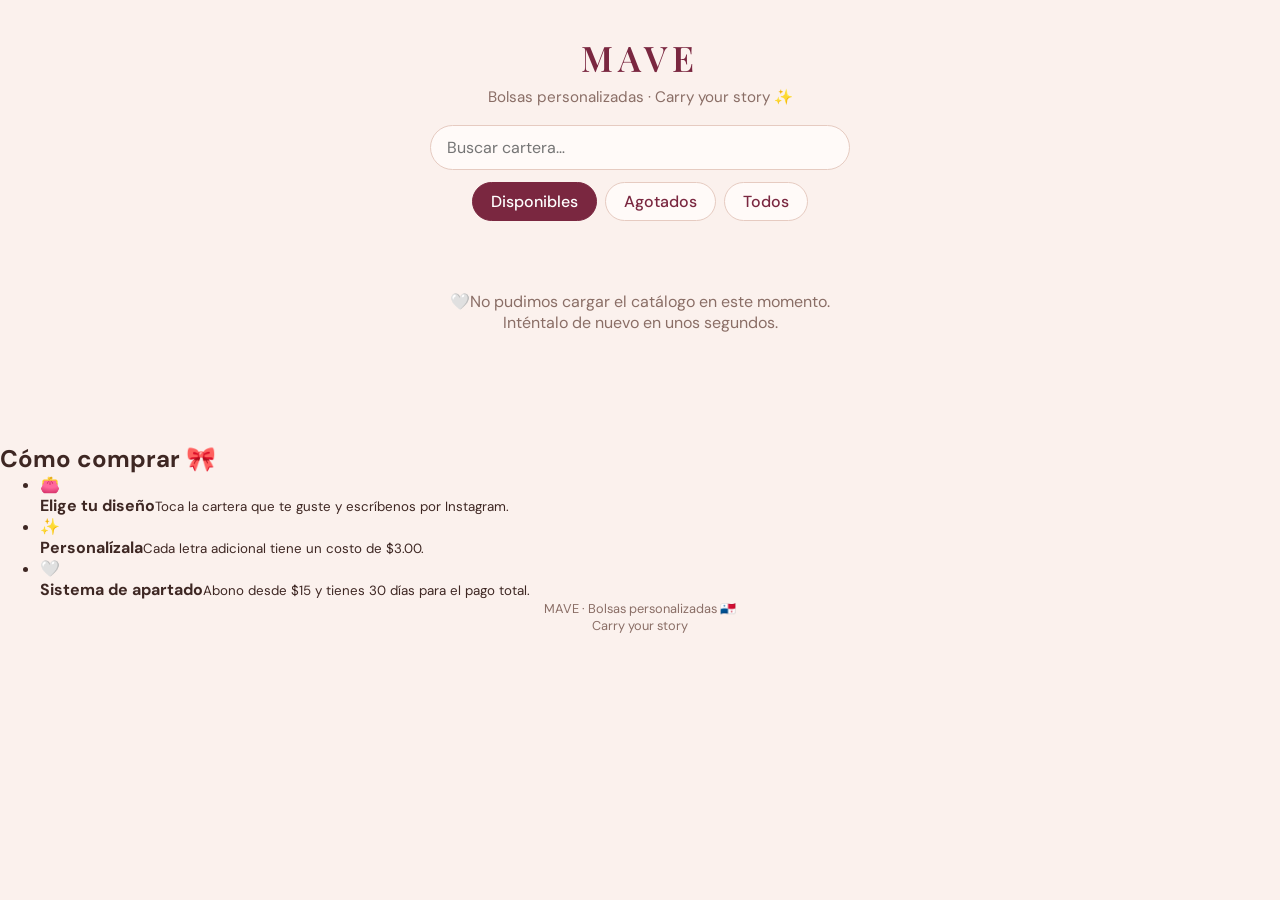
==== catalogo-publico/index.html @ 4998f4e4 "Catálogo público: fotos del carrusel llenan el espacio (cover) Co-Authored-By: Claude Sonnet 5.5 <no" ====
<!DOCTYPE html>
<html lang="es">
<head>
<meta charset="utf-8">
<meta name="viewport" content="width=device-width,initial-scale=1">
<title>MAVE · Carteras</title>
<meta name="description" content="Catálogo de carteras MAVE. Disponibilidad al día.">
<link rel="preconnect" href="https://fonts.googleapis.com">
<link href="https://fonts.googleapis.com/css2?family=DM+Sans:wght@400;500;600&family=Playfair+Display:wght@500;600&display=swap" rel="stylesheet">
<style>
:root{--cream:#FBF1ED;--cream-deep:#F4DCD6;--wine:#7A2740;--wine-soft:#96425A;--line:#E6CBC1;--gold:#C9A27E;--ink:#3E2723;--soft:#8A6E66;--white:#FFFAF8;--good:#4C6B4F;--warn:#B9772E;--bad:#A23B2E}
*{box-sizing:border-box;margin:0}
html,body{overflow-x:hidden}
body{font-family:'DM Sans',sans-serif;background:var(--cream);color:var(--ink);min-height:100vh}
header{text-align:center;padding:34px 16px 18px}
header h1{font-family:'Playfair Display',serif;font-weight:600;color:var(--wine);font-size:2.2rem;letter-spacing:.14em}
header p{color:var(--soft);margin-top:6px;font-size:.95rem}
.bar{max-width:1100px;margin:0 auto;padding:0 16px 14px;display:flex;flex-direction:column;gap:12px;align-items:center}
.bar input{width:100%;max-width:420px;padding:11px 16px;border:1px solid var(--line);border-radius:999px;background:var(--white);font:inherit;color:var(--ink);outline:none}
.bar input:focus{border-color:var(--wine-soft)}
.chips{display:flex;gap:8px;flex-wrap:wrap;justify-content:center}
.chip{border:1px solid var(--line);background:var(--white);color:var(--wine);padding:8px 18px;border-radius:999px;font:inherit;font-weight:500;cursor:pointer}
.chip.on{background:var(--wine);color:#fff;border-color:var(--wine)}
.grid{max-width:1100px;margin:0 auto;padding:6px 16px 60px;display:grid;grid-template-columns:repeat(2,minmax(0,1fr));gap:14px}
@media(min-width:700px){.grid{grid-template-columns:repeat(3,minmax(0,1fr));gap:20px}}
@media(min-width:980px){.grid{grid-template-columns:repeat(4,minmax(0,1fr))}}
.card{background:var(--white);border:1px solid var(--line);border-radius:12px;overflow:hidden;cursor:pointer;display:flex;flex-direction:column;transition:transform .15s,box-shadow .15s}
.card:hover{transform:translateY(-2px);box-shadow:0 8px 22px rgba(122,39,64,.12)}
.ph{position:relative;aspect-ratio:1/1;background:var(--cream-deep);display:flex;align-items:center;justify-content:center;font-size:44px}
.ph img{width:100%;height:100%;object-fit:cover;display:block}
.card.out .ph img{filter:grayscale(.6);opacity:.65}
.badge{position:absolute;top:8px;left:8px;font-size:.72rem;font-weight:600;padding:4px 10px;border-radius:999px;background:#fff;box-shadow:0 1px 4px rgba(0,0,0,.12)}
.b-disponible{color:var(--good)}.b-ultimas{color:var(--warn)}.b-agotado{color:var(--bad)}
.info{padding:10px 12px 14px}
.info h3{font-size:.95rem;font-weight:600;line-height:1.25}
.info .pr{font-family:'Playfair Display',serif;color:var(--wine);margin-top:4px;font-size:1.1rem}
.msg{grid-column:1/-1;text-align:center;color:var(--soft);padding:50px 10px}
footer{text-align:center;color:var(--soft);font-size:.8rem;padding:0 16px 30px}
#lb{position:fixed;inset:0;background:rgba(40,18,24,.94);display:none;z-index:50;flex-direction:column;align-items:center;justify-content:center;padding:14px;overflow-y:auto}
#lb.on{display:flex}
.car{position:relative;width:min(92vw,520px);flex:none}
.slides{display:flex;overflow-x:auto;scroll-snap-type:x mandatory;scrollbar-width:none;border-radius:12px;background:var(--cream-deep);aspect-ratio:1/1}
.slides::-webkit-scrollbar{display:none}
.slide{flex:0 0 100%;scroll-snap-align:center;display:flex;align-items:center;justify-content:center;font-size:80px}
.slide img{width:100%;height:100%;object-fit:cover;display:block}
.dots{display:flex;gap:7px;margin-top:10px;min-height:10px}
.dots i{width:8px;height:8px;border-radius:50%;background:rgba(255,255,255,.35);cursor:pointer}
.dots i.on{background:var(--gold)}
#lb .det{color:#fff;text-align:center;margin-top:10px;max-width:520px}
#lb .det h2{font-family:'Playfair Display',serif;font-weight:500;font-size:1.3rem}
#lb .det .d{opacity:.85;font-size:.92rem;margin-top:5px;line-height:1.45;white-space:pre-line}
#lb .det .p{color:var(--gold);font-size:1.3rem;margin-top:8px;font-family:'Playfair Display',serif}
#lb .ask{margin-top:12px;display:inline-block;background:var(--wine-soft);color:#fff;border:0;padding:12px 24px;border-radius:999px;font:inherit;font-weight:600;cursor:pointer;text-decoration:none}
#lb .x{position:absolute;top:12px;right:12px;background:rgba(255,255,255,.16);color:#fff;border:0;width:42px;height:42px;border-radius:50%;font-size:24px;cursor:pointer;z-index:2}
.car .nv{position:absolute;top:50%;transform:translateY(-50%);background:rgba(255,255,255,.75);color:var(--wine);border:0;width:38px;height:38px;border-radius:50%;font-size:24px;cursor:pointer}
.car .pv{left:8px}.car .nx{right:8px}
.car.one .nv,.car.one~.dots{display:none}
.pn{display:flex;gap:10px;margin:14px 0 6px}
.pn button{background:transparent;border:1px solid rgba(255,255,255,.35);color:#fff;padding:8px 16px;border-radius:999px;font:inherit;font-size:.85rem;cursor:pointer}
.note{font-size:.8rem;opacity:.75;margin-top:8px;min-height:1em}
</style>
</head>
<body>
<header><h1>MAVE</h1><p>Bolsas personalizadas · Carry your story ✨</p></header>
<div class="bar">
  <input type="search" id="q" placeholder="Buscar cartera…" autocomplete="off">
  <div class="chips" id="chips"></div>
</div>
<main class="grid" id="grid"><div class="msg"><span class="big">👛</span>Preparando las carteras para ti…</div></main>
<section class="how">
  <h2>Cómo comprar 🎀</h2>
  <ul>
    <li><span>👛</span><div><b>Elige tu diseño</b><small>Toca la cartera que te guste y escríbenos por Instagram.</small></div></li>
    <li><span>✨</span><div><b>Personalízala</b><small>Cada letra adicional tiene un costo de $3.00.</small></div></li>
    <li><span>🤍</span><div><b>Sistema de apartado</b><small>Abono desde $15 y tienes 30 días para el pago total.</small></div></li>
  </ul>
</section>
<footer>MAVE · Bolsas personalizadas 🇵🇦<br>Carry your story</footer>

<div id="lb" role="dialog" aria-modal="true">
  <button class="x" id="lbx" aria-label="Cerrar">×</button>
  <div class="car" id="car">
    <div class="slides" id="slides"></div>
    <button class="nv pv" id="lbp" aria-label="Foto anterior">‹</button>
    <button class="nv nx" id="lbn" aria-label="Foto siguiente">›</button>
  </div>
  <div class="dots" id="dots"></div>
  <div class="det" id="lbd"></div>
  <div class="pn"><button id="prv">‹ Anterior</button><button id="nxt">Siguiente ›</button></div>
</div>

<script>
/* ===== Configuración ===== */
var IG_USER = 'mavebags.pa';   // tu usuario de Instagram sin @ (si queda vacío, se oculta el botón de pedir)
var API = 'https://aagsotpxkvjeblmbcbtd.supabase.co/rest/v1/rpc/';
var KEY = 'sb_publishable_l7d_aPCwLSU8mdBv2jCQnQ_xAYNmWW9';

var ALL = [], filter = 'disponibles', view = [], cur = -1, full = {};
var LABEL = {disponible:'Disponible', ultimas:'Últimas unidades', agotado:'Agotado'};
var SOON = {disponible:'Lista para ti 🤍', ultimas:'Quedan muy pocas ✨', agotado:'Se agotó, pero puedes preguntar por ella 🎀'};
function esc(s){return String(s==null?'':s).replace(/[&<>"']/g,function(c){return {'&':'&amp;','<':'&lt;','>':'&gt;','"':'&quot;',"'":'&#39;'}[c]})}
function money(n){n=Number(n);return n>0?'$'+(Math.round(n*100)/100).toFixed(n%1?2:0):''}
function rpc(fn,body){
  return fetch(API+fn,{method:'POST',headers:{apikey:KEY,Authorization:'Bearer '+KEY,'Content-Type':'application/json'},body:JSON.stringify(body||{})}).then(function(r){if(!r.ok)throw new Error(r.status);return r.json()});
}
function apply(){
  var q=document.getElementById('q').value.trim().toLowerCase();
  view=ALL.filter(function(p){
    if(filter==='disponibles'&&p.status==='agotado')return false;
    if(filter==='agotados'&&p.status!=='agotado')return false;
    return !q||(p.name||'').toLowerCase().indexOf(q)>-1||(p.description||'').toLowerCase().indexOf(q)>-1;
  });
  var g=document.getElementById('grid');
  if(!view.length){g.innerHTML='<div class="msg"><span class="big">🎀</span>No encontramos carteras con esa búsqueda.<br>Prueba con otro nombre o toca “Todos”.</div>';return}
  g.innerHTML=view.map(function(p,i){
    return '<div class="card'+(p.status==='agotado'?' out':'')+'" data-i="'+i+'"><div class="ph" data-ref="'+esc(p.ref)+'">'+
      (p.thumb?'<img src="'+esc(p.thumb)+'" alt="'+esc(p.name)+'" loading="lazy">':'&#128092;')+
      '<span class="badge b-'+p.status+'">'+LABEL[p.status]+'</span></div><div class="info"><h3>'+esc(p.name)+'</h3>'+
      (money(p.price)?'<div class="pr">'+money(p.price)+'</div>':'')+'</div></div>';
  }).join('');
  /* fotos sin miniatura: se cargan al aparecer en pantalla */
  if('IntersectionObserver' in window){
    var io=new IntersectionObserver(function(es){es.forEach(function(e){
      if(!e.isIntersecting)return; io.unobserve(e.target);
      var el=e.target, ref=el.getAttribute('data-ref'); if(el.querySelector('img'))return;
      getFull(ref).then(function(src){if(src&&!el.querySelector('img')){var im=new Image();im.alt='';im.onload=function(){el.firstChild.nodeType===3&&el.removeChild(el.firstChild);el.insertBefore(im,el.firstChild)};im.src=src}});
    })},{rootMargin:'200px'});
    document.querySelectorAll('.ph').forEach(function(el){if(!el.querySelector('img'))io.observe(el)});
  }
}
function getFull(ref){
  if(full[ref]!==undefined)return Promise.resolve(full[ref]);
  return rpc('public_catalog_photo',{p_ref:ref}).then(function(s){full[ref]=s||'';return full[ref]}).catch(function(){return ''});
}
function chips(){
  var c=document.getElementById('chips'),o=[['disponibles','Disponibles'],['agotados','Agotados'],['todos','Todos']];
  c.innerHTML=o.map(function(x){return '<button class="chip'+(filter===x[0]?' on':'')+'" data-f="'+x[0]+'">'+x[1]+'</button>'}).join('');
}
var extras={}, slideN=0;
function getExtras(ref){
  if(extras[ref]!==undefined)return Promise.resolve(extras[ref]);
  return rpc('public_catalog_extras',{p_ref:ref}).then(function(a){extras[ref]=Array.isArray(a)?a:[];return extras[ref]}).catch(function(){return []});
}
function slideHtml(src,alt){return '<div class="slide">'+(src?'<img src="'+esc(src)+'" alt="'+esc(alt)+'">':'&#128092;')+'</div>'}
function setDots(){
  var n=document.querySelectorAll('.slide').length, car=document.getElementById('car'), sl=document.getElementById('slides');
  slideN=n; car.className='car'+(n<2?' one':'');
  var k=Math.round(sl.scrollLeft/(sl.clientWidth||1));
  document.getElementById('dots').innerHTML=Array.apply(null,Array(n)).map(function(_,j){return '<i data-s="'+j+'"'+(j===k?' class="on"':'')+'></i>'}).join('');
}
function goSlide(d){var sl=document.getElementById('slides');sl.scrollBy({left:d*sl.clientWidth,behavior:'smooth'})}
function open(i){
  cur=i;var p=view[i];if(!p)return;
  var sl=document.getElementById('slides');sl.scrollLeft=0;
  sl.innerHTML=slideHtml(p.thumb,p.name);setDots();
  getFull(p.ref).then(function(src){if(src&&view[cur]===p){var f=sl.firstChild;if(f)f.outerHTML=slideHtml(src,p.name)}});
  getExtras(p.ref).then(function(list){
    if(view[cur]!==p)return;
    sl.insertAdjacentHTML('beforeend',list.map(function(x,j){return slideHtml(x,p.name+' foto '+(j+2))}).join(''));setDots();
  });
  document.getElementById('lbd').innerHTML='<h2>'+esc(p.name)+'</h2>'+(p.description?'<div class="d">'+esc(p.description)+'</div>':'')+
    (money(p.price)?'<div class="p">'+money(p.price)+'</div>':'')+'<div class="d b-'+p.status+'" style="color:#fff">'+LABEL[p.status]+' · '+SOON[p.status]+'</div>'+
    ((IG_USER&&p.status!=='agotado')?'<a class="ask" id="ask" href="https://ig.me/m/'+encodeURIComponent(IG_USER)+'" target="_blank" rel="noopener">Pedir por Instagram 🎀</a><div class="note" id="note"></div>':'');
  document.getElementById('lb').classList.add('on');
  var a=document.getElementById('ask');
  if(a)a.addEventListener('click',function(){
    var t='Hola 🤍✨ Me interesa esta cartera: '+p.name+(money(p.price)?' ('+money(p.price)+')':'')+'. ¿Me das más información, por favor? 🎀',n=document.getElementById('note');
    try{navigator.clipboard.writeText(t);n.textContent='Copiamos tu mensaje 🤍 Pégalo en el chat y ya estamos contigo.'}catch(x){}
  });
}
function close(){document.getElementById('lb').classList.remove('on');cur=-1}
function step(d){if(cur<0||!view.length)return;open((cur+d+view.length)%view.length)}
document.getElementById('chips').addEventListener('click',function(e){var f=e.target.getAttribute('data-f');if(f){filter=f;chips();apply()}});
document.getElementById('q').addEventListener('input',apply);
document.getElementById('grid').addEventListener('click',function(e){var c=e.target.closest('.card');if(c)open(+c.getAttribute('data-i'))});
document.getElementById('lbx').onclick=close;
document.getElementById('lbp').onclick=function(){goSlide(-1)};
document.getElementById('lbn').onclick=function(){goSlide(1)};
document.getElementById('prv').onclick=function(){step(-1)};
document.getElementById('nxt').onclick=function(){step(1)};
document.getElementById('dots').addEventListener('click',function(e){var j=e.target.getAttribute('data-s');if(j!=null){var sl=document.getElementById('slides');sl.scrollTo({left:j*sl.clientWidth,behavior:'smooth'})}});
document.getElementById('slides').addEventListener('scroll',function(){clearTimeout(window.__st);window.__st=setTimeout(setDots,60)});
document.getElementById('lb').addEventListener('click',function(e){if(e.target.id==='lb')close()});
document.addEventListener('keydown',function(e){if(cur<0)return;if(e.key==='Escape')close();if(e.key==='ArrowLeft')goSlide(-1);if(e.key==='ArrowRight')goSlide(1)});
chips();
rpc('public_catalog').then(function(r){ALL=r||[];apply()}).catch(function(){
  document.getElementById('grid').innerHTML='<div class="msg"><span class="big">🤍</span>No pudimos cargar el catálogo en este momento.<br>Inténtalo de nuevo en unos segundos.</div>';});
</script>
</body>
</html>
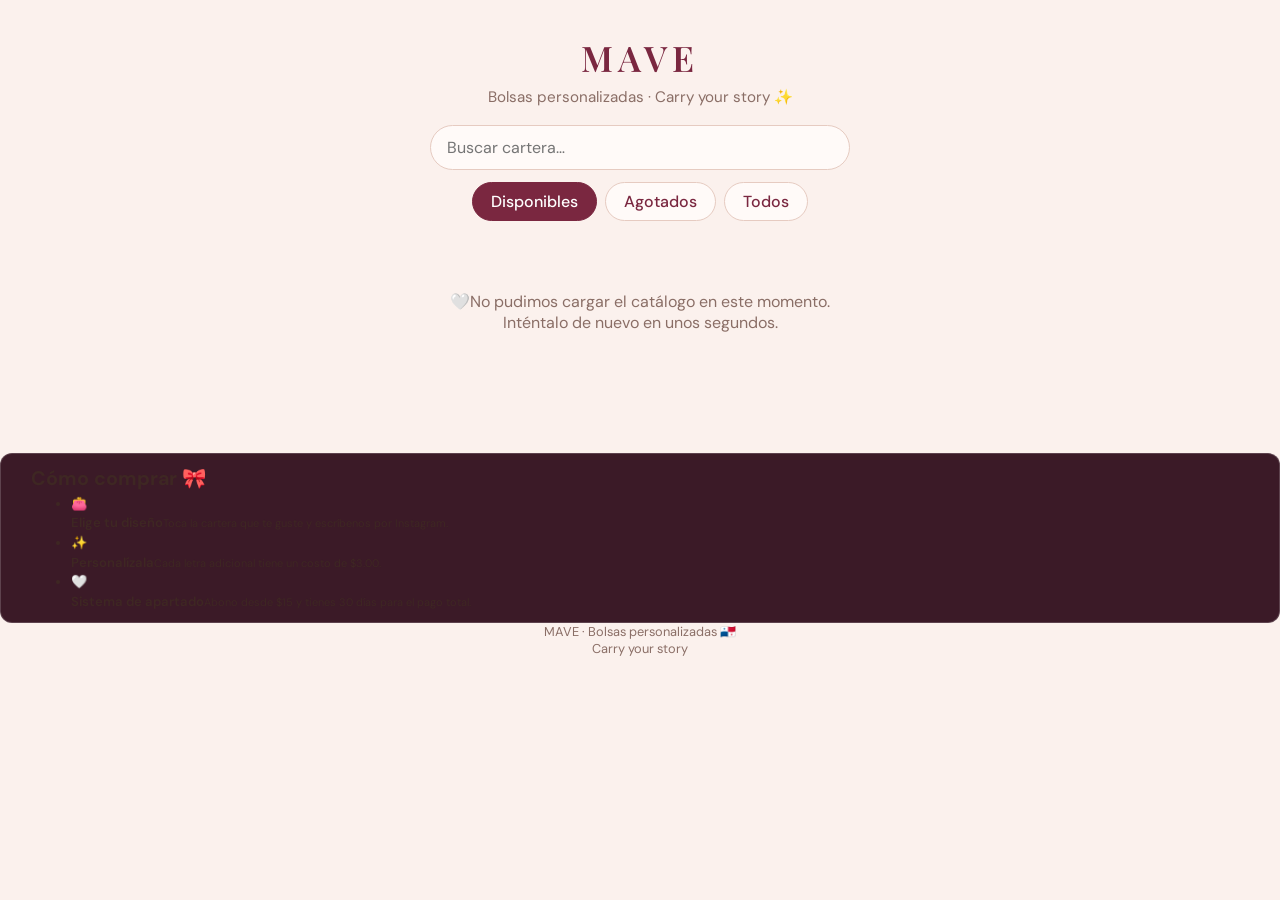
==== commit 0765067e: "Catálogo público: instrucciones de 3 pasos debajo del botón de Instagram Co-Authored-By: Claude Sonn" ====
--- a/catalogo-publico/index.html
+++ b/catalogo-publico/index.html
@@ -41,8 +41,8 @@
 .car{position:relative;width:min(92vw,520px);flex:none}
 .slides{display:flex;overflow-x:auto;scroll-snap-type:x mandatory;scrollbar-width:none;border-radius:12px;background:var(--cream-deep);aspect-ratio:1/1}
 .slides::-webkit-scrollbar{display:none}
-.slide{flex:0 0 100%;scroll-snap-align:center;display:flex;align-items:center;justify-content:center;font-size:80px}
-.slide img{width:100%;height:100%;object-fit:cover;display:block}
+.slide{flex:0 0 100%;scroll-snap-align:center;position:relative;display:flex;align-items:center;justify-content:center;font-size:80px}
+.slide img{position:absolute;top:0;left:0;width:100%;height:100%;object-fit:cover;display:block}
 .dots{display:flex;gap:7px;margin-top:10px;min-height:10px}
 .dots i{width:8px;height:8px;border-radius:50%;background:rgba(255,255,255,.35);cursor:pointer}
 .dots i.on{background:var(--gold)}
@@ -58,6 +58,8 @@
 .pn{display:flex;gap:10px;margin:14px 0 6px}
 .pn button{background:transparent;border:1px solid rgba(255,255,255,.35);color:#fff;padding:8px 16px;border-radius:999px;font:inherit;font-size:.85rem;cursor:pointer}
 .note{font-size:.8rem;opacity:.75;margin-top:8px;min-height:1em}
+.how{margin:10px 0 0;padding:10px 14px 10px 30px;font-size:.82rem;line-height:1.5;background:#3b1a27;border:1px solid rgba(255,255,255,.18);border-radius:12px;text-align:left}
+.how b{font-weight:600}
 </style>
 </head>
 <body>
@@ -141,7 +143,7 @@
   if(extras[ref]!==undefined)return Promise.resolve(extras[ref]);
   return rpc('public_catalog_extras',{p_ref:ref}).then(function(a){extras[ref]=Array.isArray(a)?a:[];return extras[ref]}).catch(function(){return []});
 }
-function slideHtml(src,alt){return '<div class="slide">'+(src?'<img src="'+esc(src)+'" alt="'+esc(alt)+'">':'&#128092;')+'</div>'}
+function slideHtml(src,alt){return '<div class="slide">'+(src?'<img src="'+esc(src)+'" alt="'+esc(alt)+'" onerror="var s=this.parentNode;if(s.parentNode.children.length>1){s.parentNode.removeChild(s);setDots()}">':'&#128092;')+'</div>'}
 function setDots(){
   var n=document.querySelectorAll('.slide').length, car=document.getElementById('car'), sl=document.getElementById('slides');
   slideN=n; car.className='car'+(n<2?' one':'');
@@ -156,16 +158,20 @@
   getFull(p.ref).then(function(src){if(src&&view[cur]===p){var f=sl.firstChild;if(f)f.outerHTML=slideHtml(src,p.name)}});
   getExtras(p.ref).then(function(list){
     if(view[cur]!==p)return;
-    sl.insertAdjacentHTML('beforeend',list.map(function(x,j){return slideHtml(x,p.name+' foto '+(j+2))}).join(''));setDots();
+    sl.insertAdjacentHTML('beforeend',list.filter(function(x){return typeof x==='string'&&x.length>20}).map(function(x,j){return slideHtml(x,p.name+' foto '+(j+2))}).join(''));setDots();
   });
   document.getElementById('lbd').innerHTML='<h2>'+esc(p.name)+'</h2>'+(p.description?'<div class="d">'+esc(p.description)+'</div>':'')+
     (money(p.price)?'<div class="p">'+money(p.price)+'</div>':'')+'<div class="d b-'+p.status+'" style="color:#fff">'+LABEL[p.status]+' · '+SOON[p.status]+'</div>'+
-    ((IG_USER&&p.status!=='agotado')?'<a class="ask" id="ask" href="https://ig.me/m/'+encodeURIComponent(IG_USER)+'" target="_blank" rel="noopener">Pedir por Instagram 🎀</a><div class="note" id="note"></div>':'');
+    ((IG_USER&&p.status!=='agotado')?'<a class="ask" id="ask" href="https://ig.me/m/'+encodeURIComponent(IG_USER)+'" target="_blank" rel="noopener">Pedir por Instagram 🎀</a><div class="note" id="note"></div><ol class="how"><li>Toca <b>Pedir por Instagram</b>. Copiamos tu mensaje con la cartera.</li><li>En el chat, mantén presionado el espacio de escribir y toca <b>Pegar</b>.</li><li>Envía el mensaje y te respondemos 🤍</li></ol>':'');
   document.getElementById('lb').classList.add('on');
   var a=document.getElementById('ask');
   if(a)a.addEventListener('click',function(){
-    var t='Hola 🤍✨ Me interesa esta cartera: '+p.name+(money(p.price)?' ('+money(p.price)+')':'')+'. ¿Me das más información, por favor? 🎀',n=document.getElementById('note');
-    try{navigator.clipboard.writeText(t);n.textContent='Copiamos tu mensaje 🤍 Pégalo en el chat y ya estamos contigo.'}catch(x){}
+    var link=location.origin+location.pathname+'#b='+encodeURIComponent(p.ref);
+    var t='Hola 🤍✨ Me interesa esta cartera: '+p.name+(money(p.price)?' ('+money(p.price)+')':'')+'.\nAquí la veo: '+link+'\n¿Me das más información, por favor? 🎀',n=document.getElementById('note');
+    var ok=false;
+    try{navigator.clipboard.writeText(t).then(function(){},function(){});ok=true}catch(x){}
+    if(!ok){try{var ta=document.createElement('textarea');ta.value=t;ta.style.position='fixed';ta.style.opacity='0';document.body.appendChild(ta);ta.select();ok=document.execCommand('copy');document.body.removeChild(ta)}catch(x2){}}
+    n.textContent=ok?'Copiamos tu mensaje con la cartera 🤍 Pégalo en el chat y ya estamos contigo.':'Copia este mensaje y pégalo en el chat: '+t;
   });
 }
 function close(){document.getElementById('lb').classList.remove('on');cur=-1}
@@ -183,7 +189,11 @@
 document.getElementById('lb').addEventListener('click',function(e){if(e.target.id==='lb')close()});
 document.addEventListener('keydown',function(e){if(cur<0)return;if(e.key==='Escape')close();if(e.key==='ArrowLeft')goSlide(-1);if(e.key==='ArrowRight')goSlide(1)});
 chips();
-rpc('public_catalog').then(function(r){ALL=r||[];apply()}).catch(function(){
+rpc('public_catalog').then(function(r){ALL=r||[];apply();
+  var m=/[#&]b=([^&]+)/.exec(location.hash||'');
+  if(m){var ref=decodeURIComponent(m[1]),k=-1;ALL.forEach(function(p,j){if(String(p.ref)===ref)k=j});
+    if(k>-1){if(ALL[k].status==='agotado'){filter='todos';chips();apply()}var vi=view.indexOf(ALL[k]);if(vi>-1)open(vi)}}
+}).catch(function(){
   document.getElementById('grid').innerHTML='<div class="msg"><span class="big">🤍</span>No pudimos cargar el catálogo en este momento.<br>Inténtalo de nuevo en unos segundos.</div>';});
 </script>
 </body>
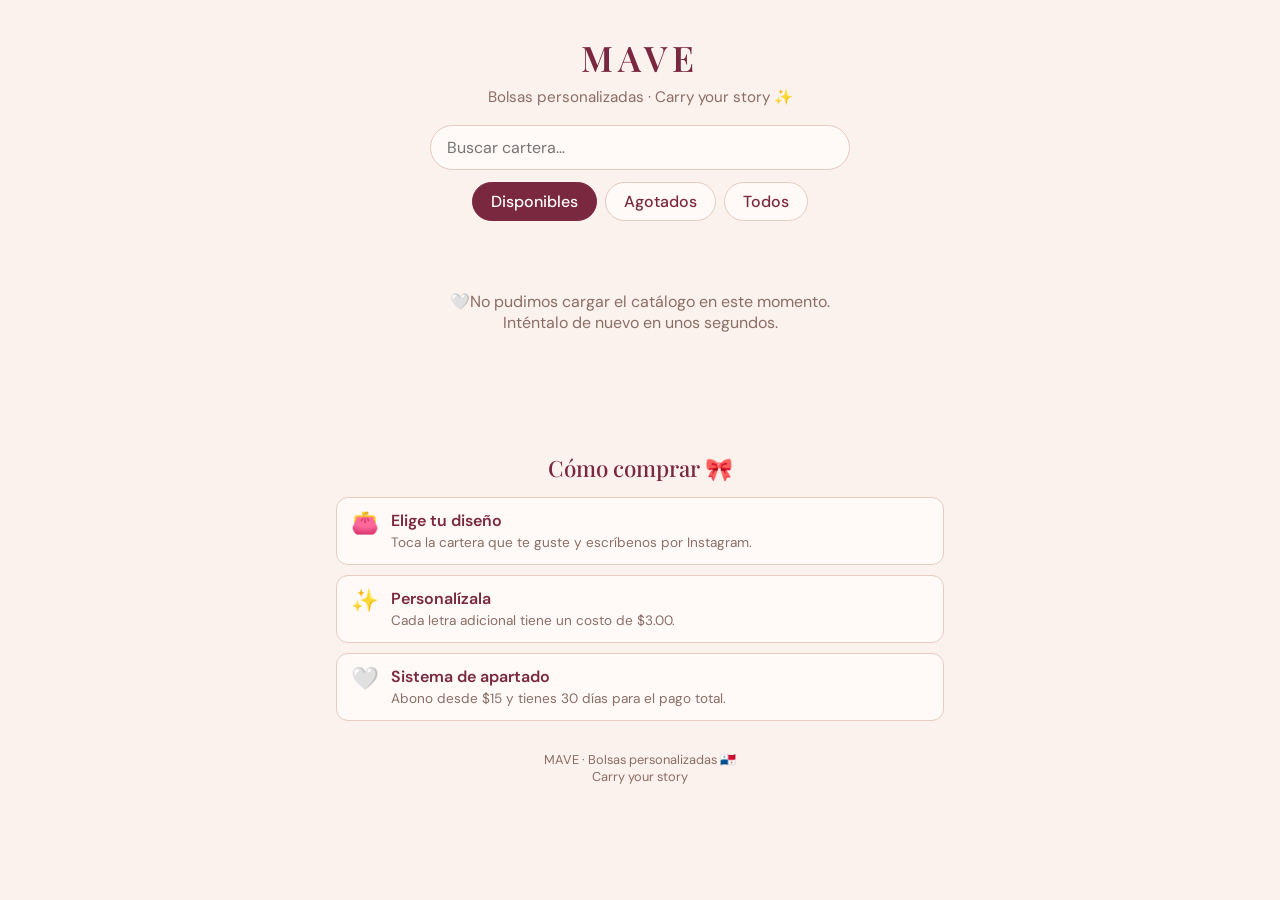
==== commit a8256a3e: "Catálogo público: corrige choque de clase (.how) y da estilo a la sección Cómo comprar Co-Authored-B" ====
--- a/catalogo-publico/index.html
+++ b/catalogo-publico/index.html
@@ -58,8 +58,15 @@
 .pn{display:flex;gap:10px;margin:14px 0 6px}
 .pn button{background:transparent;border:1px solid rgba(255,255,255,.35);color:#fff;padding:8px 16px;border-radius:999px;font:inherit;font-size:.85rem;cursor:pointer}
 .note{font-size:.8rem;opacity:.75;margin-top:8px;min-height:1em}
-.how{margin:10px 0 0;padding:10px 14px 10px 30px;font-size:.82rem;line-height:1.5;background:#3b1a27;border:1px solid rgba(255,255,255,.18);border-radius:12px;text-align:left}
-.how b{font-weight:600}
+.pasos-ig{margin:10px 0 0;padding:10px 14px 10px 30px;font-size:.82rem;line-height:1.5;background:#3b1a27;border:1px solid rgba(255,255,255,.18);border-radius:12px;text-align:left}
+.pasos-ig b{font-weight:600}
+section.how{max-width:640px;margin:0 auto;padding:10px 16px 30px}
+section.how h2{font-family:'Playfair Display',serif;font-weight:500;color:var(--wine);font-size:1.4rem;text-align:center;margin-bottom:14px}
+section.how ul{list-style:none;display:flex;flex-direction:column;gap:10px;padding:0;margin:0}
+section.how li{display:flex;gap:12px;align-items:flex-start;background:var(--white);border:1px solid var(--line);border-radius:12px;padding:12px 14px}
+section.how li>span{font-size:1.4rem;line-height:1.2}
+section.how li b{display:block;color:var(--wine);font-weight:600}
+section.how li small{display:block;color:var(--soft);font-size:.85rem;line-height:1.4;margin-top:2px}
 </style>
 </head>
 <body>
@@ -162,7 +169,7 @@
   });
   document.getElementById('lbd').innerHTML='<h2>'+esc(p.name)+'</h2>'+(p.description?'<div class="d">'+esc(p.description)+'</div>':'')+
     (money(p.price)?'<div class="p">'+money(p.price)+'</div>':'')+'<div class="d b-'+p.status+'" style="color:#fff">'+LABEL[p.status]+' · '+SOON[p.status]+'</div>'+
-    ((IG_USER&&p.status!=='agotado')?'<a class="ask" id="ask" href="https://ig.me/m/'+encodeURIComponent(IG_USER)+'" target="_blank" rel="noopener">Pedir por Instagram 🎀</a><div class="note" id="note"></div><ol class="how"><li>Toca <b>Pedir por Instagram</b>. Copiamos tu mensaje con la cartera.</li><li>En el chat, mantén presionado el espacio de escribir y toca <b>Pegar</b>.</li><li>Envía el mensaje y te respondemos 🤍</li></ol>':'');
+    ((IG_USER&&p.status!=='agotado')?'<a class="ask" id="ask" href="https://ig.me/m/'+encodeURIComponent(IG_USER)+'" target="_blank" rel="noopener">Pedir por Instagram 🎀</a><div class="note" id="note"></div><ol class="pasos-ig"><li>Toca <b>Pedir por Instagram</b>. Copiamos tu mensaje con la cartera.</li><li>En el chat, mantén presionado el espacio de escribir y toca <b>Pegar</b>.</li><li>Envía el mensaje y te respondemos 🤍</li></ol>':'');
   document.getElementById('lb').classList.add('on');
   var a=document.getElementById('ask');
   if(a)a.addEventListener('click',function(){
